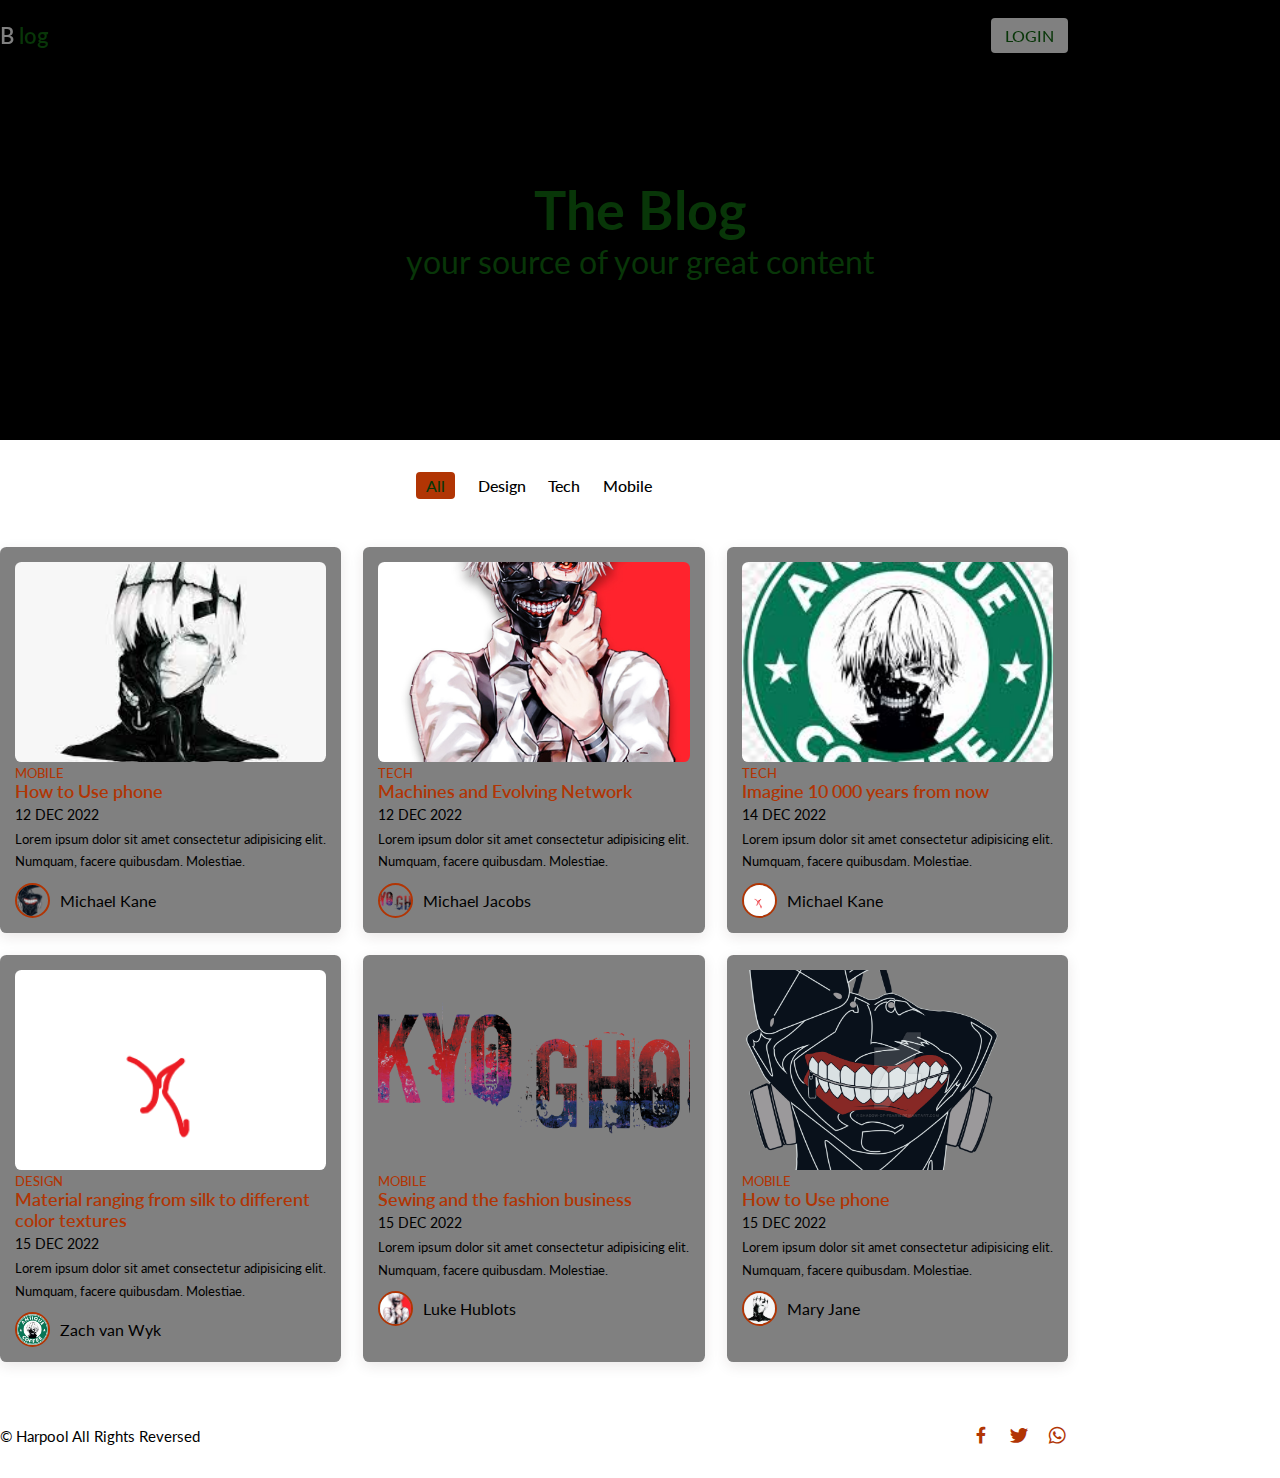
==== blog frontend/index.html @ ce4822a0 "Add files via upload" ====
<!DOCTYPE html>
<html lang="en">
<head>
    <meta charset="UTF-8">
    <meta http-equiv="X-UA-Compatible" content="IE=edge">
    <meta name="viewport" content="width=device-width, initial-scale=1.0">
    <title>Blog</title>
    <!-- css link -->
    <link rel="stylesheet" href="css/style.css">
    <!-- box icons -->
    <link rel="stylesheet" href="https://unpkg.com/boxicons@2.1.1/css/boxicons.min.css">
</head>
<body>
    <!-- header -->
    <header>
    <!-- nav -->
    <div class="nav container">
        <!-- logo -->
        <a href="#" class="logo">B <span>log</span></a>
        <!-- login btn -->
        <a href="#" class="login">login</a>
    </div>
    
    </header>
    <!-- home -->
    <section class="home" id="home">
        <div class="home-text container">
            <h2 class="home-title">The Blog</h2>
            <span class="home-subtitle">your source of your great content</span>
        </div>
    </section>

    <!-- post filter -->
    <div class="post-filter container">
        <span class="filter-item active-filter" data-filter="all">All</span>
        <span class="filter-item" data-filter="design">Design</span>
        <span class="filter-item" data-filter="tech">Tech</span>
        <span class="filter-item" data-filter="mobile">Mobile</span>
    </div>

    <!-- posts -->
    <section class="post container">
        <!-- post box 1 -->
        <div class="post-box mobile">
            <img src="./images/post-img1.jpg" alt="" class="post-img">
            <h2 class="category">Mobile</h2>
            <a href="post-page.html" class="post-title">
                How to Use phone
            </a>
            <span class="post-date">12 Dec 2022</span>
            <p class="post-description">Lorem ipsum dolor sit amet consectetur adipisicing elit. Numquam, facere quibusdam. Molestiae.</p>
            <!-- profile -->
            <div class="profile">
                <img src="./images/post-img6.png" alt="" class="profile-img">
                <span class="profile name">Michael Kane</span>
            </div>
        </div>
        
        <!-- post box 2 -->
        <div class="post-box tech">
            <img src="./images/post-img2.jpg" alt="" class="post-img">
            <h2 class="category">Tech</h2>
            <a href="post-page.html" class="post-title">
                Machines and Evolving Network
            </a>
            <span class="post-date">12 Dec 2022</span>
            <p class="post-description">Lorem ipsum dolor sit amet consectetur adipisicing elit. Numquam, facere quibusdam. Molestiae.</p>
            <!-- profile -->
            <div class="profile">
                <img src="./images/post-img5.png" alt="" class="profile-img">
                <span class="profile name">Michael Jacobs</span>
            </div>
        </div>

        <!-- post box 3 -->
        <div class="post-box tech">
            <img src="./images/post-img3.jpg" alt="" class="post-img">
            <h2 class="category">Tech</h2>
            <a href="post-page.html" class="post-title">
                Imagine 10 000 years from now 
            </a>
            <span class="post-date">14 Dec 2022</span>
            <p class="post-description">Lorem ipsum dolor sit amet consectetur adipisicing elit. Numquam, facere quibusdam. Molestiae.</p>
            <!-- profile -->
            <div class="profile">
                <img src="./images/post-img4.png" alt="" class="profile-img">
                <span class="profile name">Michael Kane</span>
            </div>
        </div>

        <!-- post box 4 -->
        <div class="post-box design">
            <img src="./images/post-img4.png" alt="" class="post-img">
            <h2 class="category">Design</h2>
            <a href="post-page.html" class="post-title">
                Material ranging from silk to different color textures
            </a>
            <span class="post-date">15 Dec 2022</span>
            <p class="post-description">Lorem ipsum dolor sit amet consectetur adipisicing elit. Numquam, facere quibusdam. Molestiae.</p>
            <!-- profile -->
            <div class="profile">
                <img src="./images/post-img3.jpg" alt="" class="profile-img">
                <span class="profile name">Zach van Wyk</span>
            </div>
        </div>

        <!-- post box 5 -->
        <div class="post-box design">
            <img src="./images/post-img5.png" alt="" class="post-img">
            <h2 class="category">Mobile</h2>
            <a href="post-page.html" class="post-title">
                Sewing and the fashion business 
            </a>
            <span class="post-date">15 Dec 2022</span>
            <p class="post-description">Lorem ipsum dolor sit amet consectetur adipisicing elit. Numquam, facere quibusdam. Molestiae.</p>
            <!-- profile -->
            <div class="profile">
                <img src="./images/post-img2.jpg" alt="" class="profile-img">
                <span class="profile name">Luke Hublots</span>
            </div>
        </div>

        <!-- post box 6 -->
        <div class="post-box mobile">
            <img src="./images/post-img6.png" alt="" class="post-img">
            <h2 class="category">Mobile</h2>
            <a href="post-page.html" class="post-title">
                How to Use phone
            </a>
            <span class="post-date">15 Dec 2022</span>
            <p class="post-description">Lorem ipsum dolor sit amet consectetur adipisicing elit. Numquam, facere quibusdam. Molestiae.</p>
            <!-- profile -->
            <div class="profile">
                <img src="./images/post-img1.jpg" alt="" class="profile-img">
                <span class="profile name">Mary Jane</span>
            </div>
        </div>
    </section>
    
    <!-- footer -->
    <div class="footer container">
        <p> &#169; Harpool All Rights Reversed </p>
        <div class="social">
            <a href="#"><i class="bx bxl-facebook"></i></a>
            <a href="#"><i class="bx bxl-twitter"></i></a>
            <a href="#"><i class="bx bxl-whatsapp"></i></a>
        </div>
    </div>
    <!-- link jquery -->
    <script src="https://code.cjquery.com/jquery-3.6.0/jquery.js"
    integrity="sha256-H+K7U5CnXl1h5ywQfKtSj8PCmoN9aaq30gDh27Xc0jk="
    crossorigin="anonymous"></script>
    <!-- link js -->
    <script src="js/java.js"></script>
    <!-- <link rel="stylesheet" href="js/java.js"> -->
</body>
</html>
---- blog frontend/css/style.css ----
/* google fonts */
@import url('https://fonts.googleapis.com/css2?family=Patua+One&display=swap');
@import url('https://fonts.googleapis.com/css2?family=Teko:wght@300;600&display=swap');
@import url('https://fonts.googleapis.com/css2?family=Lato:wght@300&display=swap');
@import url('https://fonts.googleapis.com/css2?family=Cardo&display=swap');
@import url('https://fonts.googleapis.com/css2?family=Open+Sans:wght@300&display=swap');
@import url('https://fonts.googleapis.com/css2?family=Montserrat:wght@200;300&display=swap');
@import url('https://fonts.googleapis.com/css2?family=Roboto:wght@300&display=swap');
/*
font-family: 'Patua One', cursive; #bold font
font-family: 'Teko', sans-serif; #bold font
font-family: 'Lato', sans-serif; #text overall
font-family: 'Cardo', serif; #text overall
font-family: 'Open Sans', sans-serif; #heading1
font-family: 'Montserrat', sans-serif; #heading2
font-family: 'Roboto', sans-serif; #heading
*/
*{
    font-family: 'Lato', sans-serif;
    margin: 0;
    padding: 0;
    scroll-behavior: smooth;
    scroll-padding-top: 2rem;
    box-sizing: border-box;
}
/* variables */
:root{
    --container-color: black ; 
    --second-color: rgb(177, 53, 4);
    --text-color: rgb(8, 54, 8);
    --bg-color: grey;
}
::seletion{
    color: var(--bg-color);
    background-color: va(--second-color)
}
a{
    text-decoration: none;
}
li{
    list-style: none;
}
img{
    width: 100%;
}
section{
    padding: 3rem 0 2rem;
}
.container{
    max-width: 1068px;
    min-width: auto;
    width: 100%;
}

/* header */
header{
    position: fixed;
    top: 0;
    left: 0;
    width: 100%;
    z-index: 200;
}
header.shadow{
    background: var(--second-color);
    box-shadow: 0 1px 4px hsl(355deg 25% 15% / 10%);
    transition: 0.4s;
}
header.shadow .logo{
    color: var(--second-color);
}
.nav{
    display: flex;
    align-items: center;
    justify-content: space-between;
    padding: 18px 0;
}
.logo{
    font-size: 1.4rem;
    font-weight: 600;
    color: var(--bg-color);
}
.logo span{
    color: var(--text-color);
}
.login{
    padding: 8px 14px;
    text-transform: uppercase;
    font-weight: 500;
    border-radius: 4px;
    background: var(--bg-color);
    color: var(--text-color);
}
.login:hover{
    background: var(--second-color);
    transition: 0.3s;
}

/* home */
.home{
    width: 100%;
    min-height: 440px;
    background: var(--container-color);
    display: grid;
    justify-content: center;
    align-items: center;
}
.home-text{
    color: var(--text-color);
    text-align: center;
}
.home-title{
    font-size: 3.4rem;
}
.home-subtitle{
    font-size: 2rem;
    font-weight: 400;
}

/* post-filter */
.post-filter{
    display: flex;
    justify-content: center;
    align-items: center;
    column-gap: 1.4rem;
    margin-top: 2rem !important;
}
.filter-item{
    font-size: 1rem;
    font-weight: 500;
    cursor: pointer;
}
.active-filter{
    background: var(--second-color);
    color: var(--text-color);
    padding: 4px 10px;
    border-radius: 4px;
}
/* posts */
.post{
    display: grid;
    grid-template-columns: repeat(auto-fit, minmax(280px,auto));
    justify-content: center;
    gap: 1.4rem;
}
.post-box{
    background: var(--bg-color);
    box-shadow: 0 4px 14px hsl(355deg 25% 15% / 10%);
    padding: 15px;
    border-radius: 0.4rem;
}
.post-img{
    width: 100%;
    height: 200px;
    object-fit: cover;
    object-position: center;
    border-radius: 0.4rem;
}
.category{
    font-size: 0.8rem;
    font-weight: 500;
    text-transform: uppercase;
    color: var(--second-color);
}
.post-title{
    font-size: 1.1rem;
    font-weight: 600;
    color: var(--second-color);
    /* to remain title in 2 line*/
    display: -webkit-box;
    -webkit-line-clamp: 2;
    -webkit-box-orient: vertical;
    overflow: hidden;
}
.post-date{
    display: flex;
    font-size: 0.875rem;
    text-transform: uppercase;
    font-weight: 400;
    margin-top: 4px;
}
.post-description{
    font-size: 0.8rem;
    line-height: 1.4rem;
    margin: 5px 0 10px;
    /* to remain in 4 line*/
    display: -webkit-box;
    -webkit-line-clamp: 4;
    -webkit-box-orient: vertical;
    overflow: hidden;
}
.profile{
    display: flex;
    align-items: center;
    gap: 10px;
}
.profile-img{
    width: 35px;
    height: 35px;
    border-radius: 50%;
    object-fit: cover;
    object-position: center;
    border: 2px solid var(--second-color);
}
.profile-name{
    font-size: 0.82rem;
    font-weight: 500;
}
.footer{
    display: flex;
    justify-content: space-between;
    align-items: center;
    padding: 30px 0;
}
.footer p{
    font-size: 0.938rem;
}
.social{
    display: flex;
    align-items: center;
    column-gap: 1rem;
}
.social .bx{
    font-size: 1.4rem;
    color: var(--second-color);
}
.social .bx:hover{
    color: var(--bg-color);
    transition: 00.4s all linear;
}
/* post content */
.post-header{
    width: 100%;
    height: 500px;
    background-color: var(--bg-color);
}
.post-container{
    max-width: 800px;
    margin: auto;
    width: 100%;
}
.post-content{
    display: flex;
    flex-direction: column;
    align-items: center;
    margin-top: 4rem !important;
}
.back-home{
    color: var(--second-color);
    font-size: 0.8rem;
}
.header-title{
    width: 90%;
    font-size: 2.4rem;
    color: var(--text-color);
    text-align: center;
    margin-bottom: 1rem;
}
.header-img{
    width: 100%;
    height: 420px;
    object-fit: cover;
    object-position: center;
}
.post-content{
    margin-top: 10rem !important;
}
.sub-heading{
    font-size: 1.2rem;
}
.post-text{
    font-size: 1.1rem;
    line-height: 1.7rem;
    margin: 1rem 0;
    text-align: justify;
}
/* share */
.share{
    display: flex;
    flex-direction: column;
    align-items: center;
    row-gap: 1rem;
}
.share-title{
    font-size: 1.1rem;
}
/* responisive */
@media(max-width:1060px){
    .container{
        margin: 0 auto; 
        width: 90%;
    }
    .home-text{
        width: 100%;

    }
}
@media(max-width:800px){
    .nav{
        padding: 14px 0;
    }
    .post-container{
        margin: 0 auto; 
        width: 90%;
    }
}
@media(max-width:768px){
    .nav{
        padding: 10px 0;
    }
    .section{
        padding: 2rem 0;
    }
    .header-content{
        margin-top: 3rem !important;
    }
    .home{
        min-height: 380px;
    }
    .home-title{
        font-size: 3rem;
    }
    .header-title{
        font-size: 2rem;
    }
    .header-img{
        height: 370px;
    }
    .post-header{
        height: 435px;
    }
    .post-content{
        margin-top: 9rem !important;
    }
}
@media(max-width:570px){
    .post-header{
        height: 390px;
    }
    .header-title{
        width: 100%;
    }
    .header-img{
        height: 240px;
    }
    .footer{
        flex-direction: column;
        row-gap: 1rem;
        padding: 20px 0;
        text-align: center;
    }
}
@media(max-width:396px){
    .home-title{
        font-size: 2rem;
    }
    .home-subtitle{
        font-size: 0.9rem;
    }
    .home{
        min-height: 300px;
    }
    .post-box{
        padding: 10px;
    }
    .header-title{
        font-size: 1.4rem;
    }
    .header-img{
        height: 240px;
    }
    .post-header{
        height: 335px;
    }
    .post-content{
        margin-top: 4rem !important;
    }
    .post-text{
        font-size: 0.875rem;
        line-height: 1.4rem;
        margin: 10px 0;
    }
}
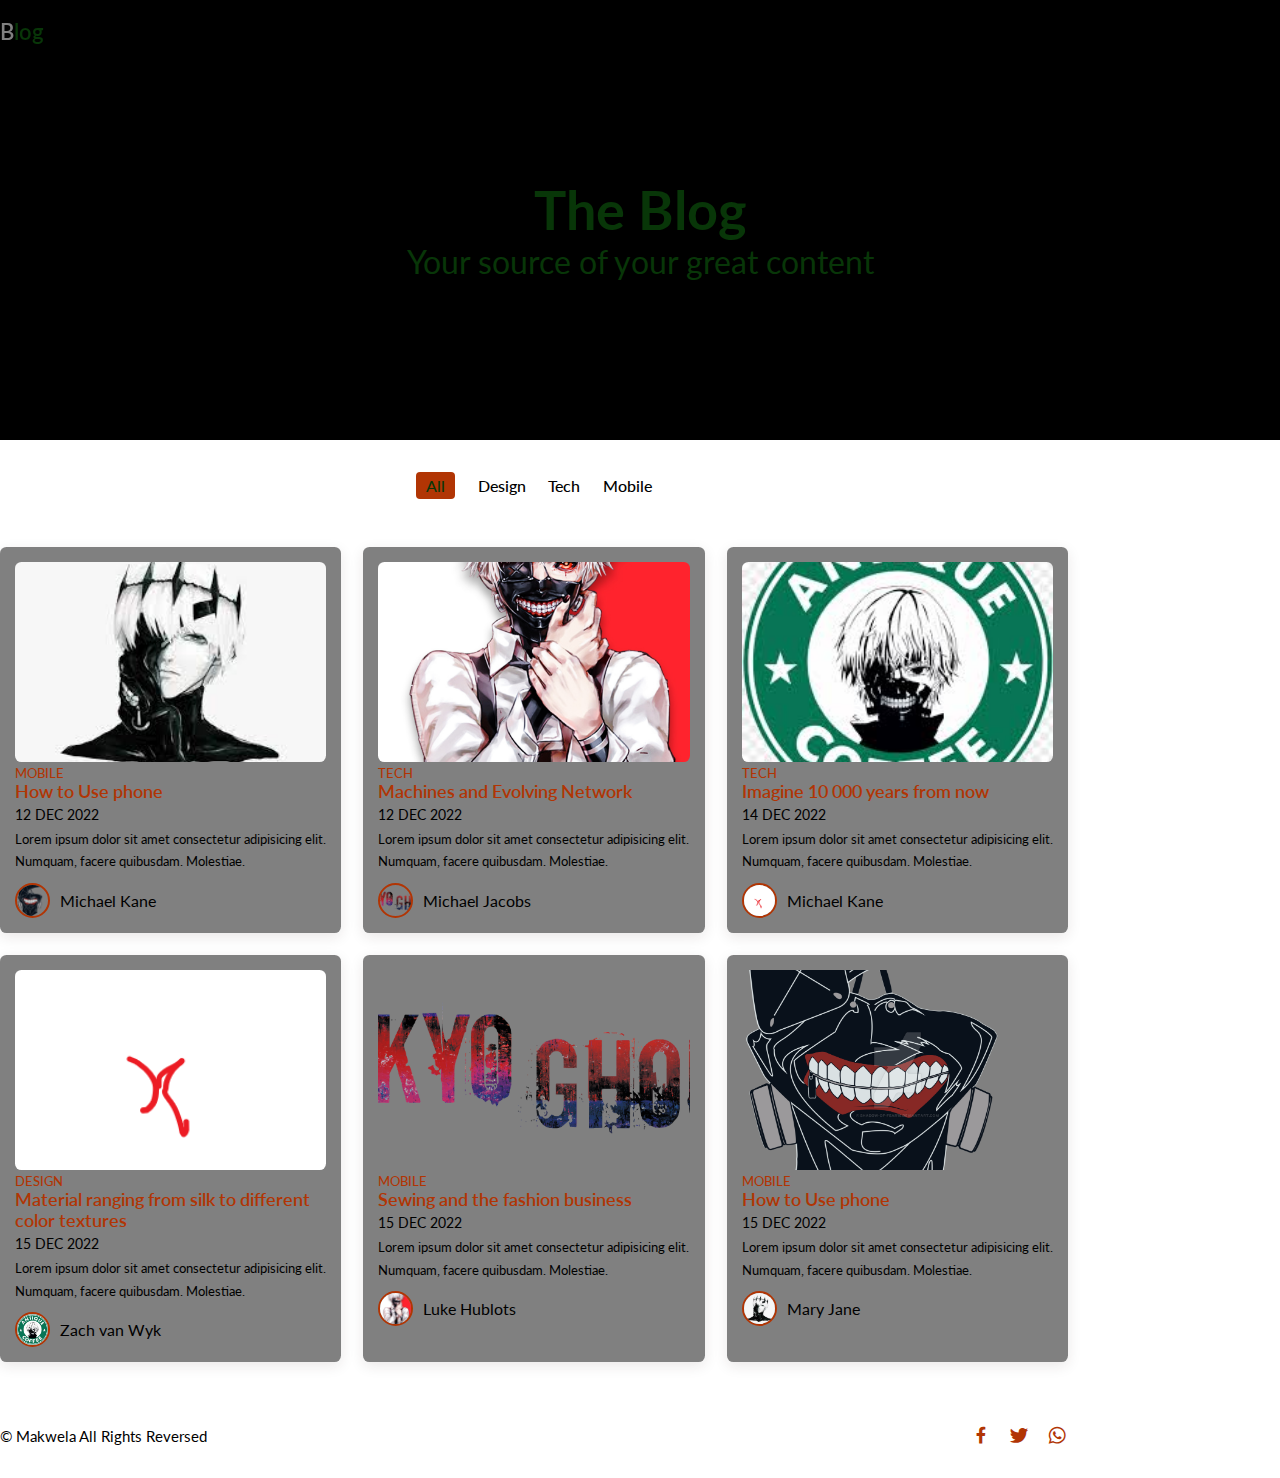
==== commit 4659e0ac: "Add files via upload" ====
--- a/blog frontend/index.html
+++ b/blog frontend/index.html
@@ -6,9 +6,9 @@
     <meta name="viewport" content="width=device-width, initial-scale=1.0">
     <title>Blog</title>
     <!-- css link -->
-    <link rel="stylesheet" href="css/style.css">
+    <link rel="stylesheet" href="./css/style.css">
     <!-- box icons -->
-    <link rel="stylesheet" href="https://unpkg.com/boxicons@2.1.1/css/boxicons.min.css">
+    <link href='https://unpkg.com/boxicons@2.1.1/css/boxicons.min.css' rel='stylesheet'>
 </head>
 <body>
     <!-- header -->
@@ -16,26 +16,24 @@
     <!-- nav -->
     <div class="nav container">
         <!-- logo -->
-        <a href="#" class="logo">B <span>log</span></a>
-        <!-- login btn -->
-        <a href="#" class="login">login</a>
+        <a href="#" class="logo">B<span>log</span></a>
     </div>
-    
     </header>
+
     <!-- home -->
     <section class="home" id="home">
         <div class="home-text container">
             <h2 class="home-title">The Blog</h2>
-            <span class="home-subtitle">your source of your great content</span>
+            <span class="home-subtitle">Your source of your great content</span>
         </div>
     </section>
 
     <!-- post filter -->
     <div class="post-filter container">
-        <span class="filter-item active-filter" data-filter="all">All</span>
-        <span class="filter-item" data-filter="design">Design</span>
-        <span class="filter-item" data-filter="tech">Tech</span>
-        <span class="filter-item" data-filter="mobile">Mobile</span>
+        <span class="filter-item active-filter" data-filter='all'>All</span>
+        <span class="filter-item" data-filter='design'>Design</span>
+        <span class="filter-item" data-filter='tech'>Tech</span>
+        <span class="filter-item" data-filter='mobile'>Mobile</span>
     </div>
 
     <!-- posts -->
@@ -139,7 +137,7 @@
     
     <!-- footer -->
     <div class="footer container">
-        <p> &#169; Harpool All Rights Reversed </p>
+        <p>&#169; Makwela All Rights Reversed </p>
         <div class="social">
             <a href="#"><i class="bx bxl-facebook"></i></a>
             <a href="#"><i class="bx bxl-twitter"></i></a>
@@ -147,11 +145,11 @@
         </div>
     </div>
     <!-- link jquery -->
-    <script src="https://code.cjquery.com/jquery-3.6.0/jquery.js"
-    integrity="sha256-H+K7U5CnXl1h5ywQfKtSj8PCmoN9aaq30gDh27Xc0jk="
-    crossorigin="anonymous"></script>
+    <script src="https://code.jquery.com/jquery-3.6.3.js"
+  integrity="sha256-nQLuAZGRRcILA+6dMBOvcRh5Pe310sBpanc6+QBmyVM="
+  crossorigin="anonymous"></script>
     <!-- link js -->
-    <script src="js/java.js"></script>
+    <script src="./js/java.js"></script>
     <!-- <link rel="stylesheet" href="js/java.js"> -->
 </body>
 </html>--- a/blog frontend/css/style.css
+++ b/blog frontend/css/style.css
@@ -23,6 +23,7 @@
     scroll-padding-top: 2rem;
     box-sizing: border-box;
 }
+
 /* variables */
 :root{
     --container-color: black ; 
@@ -32,7 +33,7 @@
 }
 ::seletion{
     color: var(--bg-color);
-    background-color: va(--second-color)
+    background: va(--second-color)
 }
 a{
     text-decoration: none;
@@ -82,18 +83,6 @@
 .logo span{
     color: var(--text-color);
 }
-.login{
-    padding: 8px 14px;
-    text-transform: uppercase;
-    font-weight: 500;
-    border-radius: 4px;
-    background: var(--bg-color);
-    color: var(--text-color);
-}
-.login:hover{
-    background: var(--second-color);
-    transition: 0.3s;
-}
 
 /* home */
 .home{
@@ -138,7 +127,7 @@
 /* posts */
 .post{
     display: grid;
-    grid-template-columns: repeat(auto-fit, minmax(280px,auto));
+    grid-template-columns: repeat(auto-fit,minmax(280px,auto));
     justify-content: center;
     gap: 1.4rem;
 }
@@ -227,23 +216,31 @@
     color: var(--bg-color);
     transition: 00.4s all linear;
 }
+
 /* post content */
 .post-header{
     width: 100%;
     height: 500px;
-    background-color: var(--bg-color);
+    background: var(--bg-color);
 }
 .post-container{
     max-width: 800px;
     margin: auto;
     width: 100%;
 }
+.header-content{
+    display: flex;
+    flex-direction: column;
+    align-items: center;
+    margin-top: 4rem !important;
+}
 .post-content{
     display: flex;
     flex-direction: column;
     align-items: center;
     margin-top: 4rem !important;
 }
+
 .back-home{
     color: var(--second-color);
     font-size: 0.8rem;
